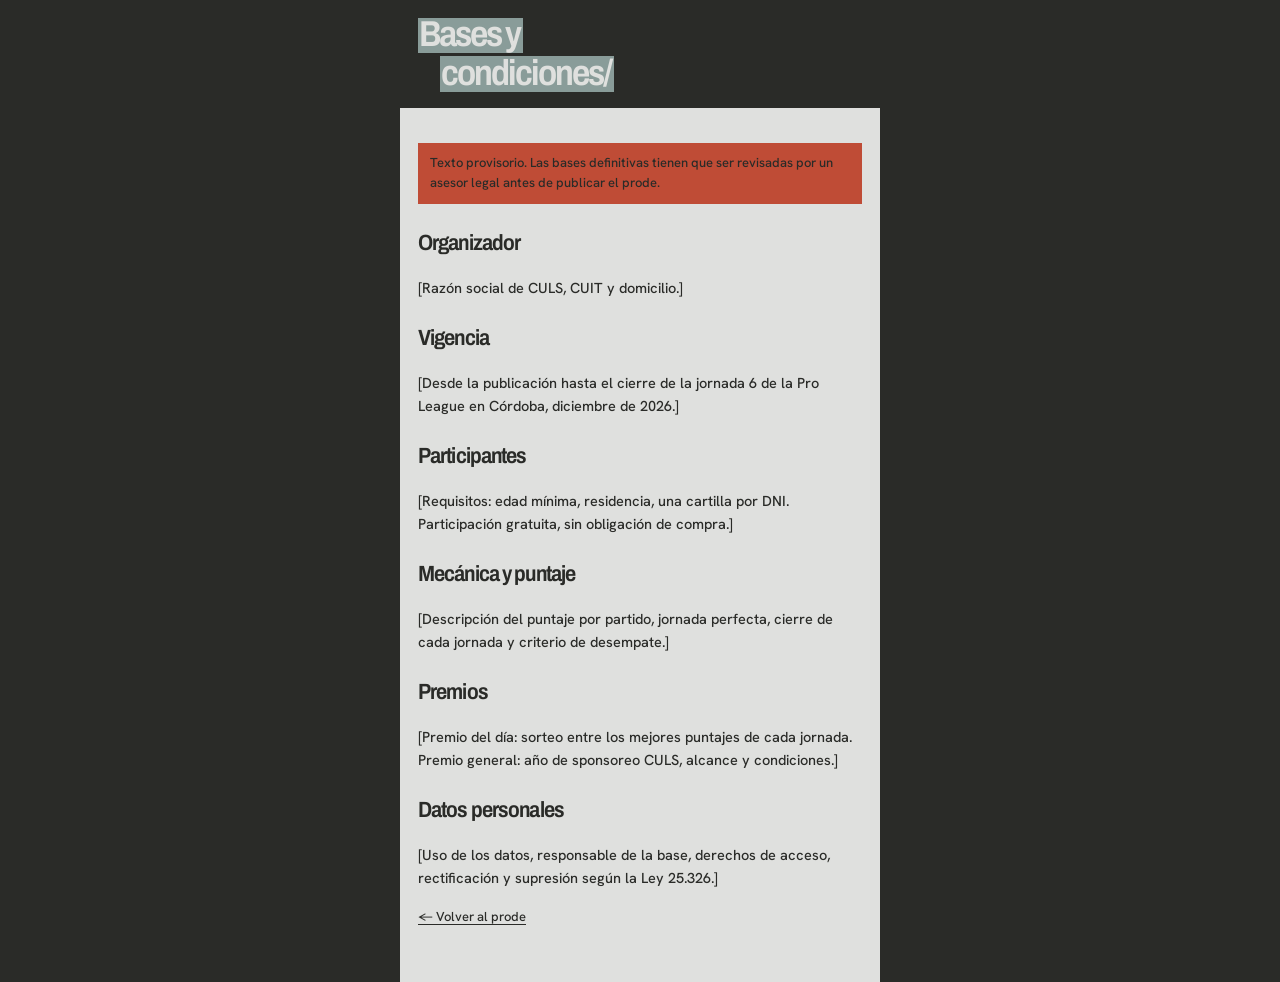
==== bases.html @ 842980f7 "primera version - claude" ====
<!doctype html>
<html lang="es-AR">
<head>
<meta charset="utf-8">
<meta name="viewport" content="width=device-width,initial-scale=1">
<title>Bases y condiciones | PRODE CULS</title>
<link rel="stylesheet" href="https://fonts.googleapis.com/css2?family=Archivo:wdth,wght@62..125,500..800&family=Hanken+Grotesk:wght@400;500;600;700&display=swap">
<link rel="stylesheet" href="css/styles.css">
<style>
  .legal{padding:22px 18px 40px;font-size:14.5px;line-height:1.6}
  .legal h2{font-family:var(--display);font-variation-settings:"wdth" 86;font-weight:650;font-size:22px;letter-spacing:-.04em;margin:22px 0 6px}
  .pend{background:var(--rojo);color:var(--negro);padding:10px 12px;font-size:13px}
</style>
</head>
<body>
<div class="app">
  <div class="thead"><div class="boxes inv"><span style="font-size:36px">Bases y</span><span style="font-size:36px">condiciones/</span></div></div>
  <div class="legal">
    <p class="pend">Texto provisorio. Las bases definitivas tienen que ser revisadas por un asesor legal antes de publicar el prode.</p>
    <h2>Organizador</h2>
    <p>[Razón social de CULS, CUIT y domicilio.]</p>
    <h2>Vigencia</h2>
    <p>[Desde la publicación hasta el cierre de la jornada 6 de la Pro League en Córdoba, diciembre de 2026.]</p>
    <h2>Participantes</h2>
    <p>[Requisitos: edad mínima, residencia, una cartilla por DNI. Participación gratuita, sin obligación de compra.]</p>
    <h2>Mecánica y puntaje</h2>
    <p>[Descripción del puntaje por partido, jornada perfecta, cierre de cada jornada y criterio de desempate.]</p>
    <h2>Premios</h2>
    <p>[Premio del día: sorteo entre los mejores puntajes de cada jornada. Premio general: año de sponsoreo CULS, alcance y condiciones.]</p>
    <h2>Datos personales</h2>
    <p>[Uso de los datos, responsable de la base, derechos de acceso, rectificación y supresión según la Ley 25.326.]</p>
    <p><a class="link" href="./">← Volver al prode</a></p>
  </div>
</div>
</body>
</html>
---- css/styles.css ----
/* PRODE CULS · paleta y tipografías del manual de marca */
:root{
  --negro:#2A2B28; --blanco:#DFE0DE; --gris:#899C99; --rojo:#BF4C36; --verde:#8CA14D;
  --papel:#F3F2EF; --tinta:#2A2B28; --tinta-suave:#5d625c; --linea:rgba(42,43,40,.18);
  --display:"Archivo","Arial Narrow",Arial,sans-serif;
  --body:"Hanken Grotesk","Helvetica Neue",Arial,sans-serif;
  --col:480px;
  color-scheme:light;
}
*{box-sizing:border-box}
html{-webkit-text-size-adjust:100%}
body{margin:0;background:var(--negro);color:var(--tinta);font-family:var(--body);font-weight:500;min-height:100svh}
button{font:inherit;color:inherit;cursor:pointer}
a{color:inherit}
:focus-visible{outline:2px solid var(--rojo);outline-offset:2px}
[hidden]{display:none!important}

/* ---------- columna única, pensada para el celular ---------- */
.app{max-width:var(--col);margin:0 auto;min-height:100svh;background:var(--blanco);display:flex;flex-direction:column;position:relative}
.view{flex:1;display:flex;flex-direction:column}
.view>*{flex:0 0 auto}

/* barra inferior de navegación */
.navbar{position:sticky;bottom:0;z-index:20;display:flex;align-items:center;gap:10px;padding:10px 14px calc(12px + env(safe-area-inset-bottom,0px));background:var(--negro);color:var(--blanco)}
.navbar button{background:none;border:0;padding:8px 4px;font-size:14px;letter-spacing:.02em;white-space:nowrap}
.navbar .next{background:var(--blanco);color:var(--negro);padding:10px 13px;border-bottom:2px solid var(--gris)}
.navbar button:disabled{opacity:.3;cursor:default}
.prog{flex:1;display:flex;gap:3px}
.prog i{flex:1;height:3px;background:rgba(223,224,222,.22)}
.prog i.on{background:var(--blanco)}
.prog i.j.on{background:var(--verde)}

.demo-banner{background:var(--rojo);color:var(--negro);font-size:11.5px;letter-spacing:.04em;padding:6px 14px;text-align:center}
.demo-banner a{font-weight:700}

/* ---------- etiquetas de marca ---------- */
.tags{display:flex;justify-content:space-between;align-items:center;gap:8px}
.tag{display:inline-flex;align-items:stretch;font-size:11px;letter-spacing:.02em;border-bottom:2px solid currentColor;line-height:1}
.tag b{background:var(--negro);color:var(--blanco);font-weight:500;padding:4px 18px 3px 5px}
.tag span{background:var(--blanco);color:var(--negro);padding:4px 6px 3px}

/* ---------- piezas compartidas ---------- */
.hero{position:relative;overflow:hidden;background:var(--negro)}
.hero img.photo{position:absolute;inset:0;display:block;width:100%;height:100%;object-fit:cover}
.hero canvas{position:absolute;inset:0 auto 0 0;height:100%}
.hero .tags{position:absolute;top:14px;left:14px;right:14px;z-index:3}
/* cajas de color al ras de las letras */
.boxes{display:flex;flex-direction:column;align-items:flex-start;gap:3px}
.boxes span{font-family:var(--display);font-variation-settings:"wdth" 86;font-weight:650;letter-spacing:-.055em;line-height:.84;padding:.04em .07em .1em .03em;background:var(--gris);color:var(--negro)}
.boxes.verde span{background:var(--verde)}
.boxes.rojo span{background:var(--rojo)}
.boxes.claro span{background:var(--blanco)}
.boxes.inv span{background:var(--gris);color:var(--blanco)}
.boxes span:nth-child(2){margin-left:22px}
.boxes span:nth-child(3){margin-left:8px}
.boxes span:nth-child(4){margin-left:30px}
.boxes s{text-decoration:none;position:relative;opacity:.55}
.boxes s::after{content:"";position:absolute;left:-2%;right:-2%;top:50%;height:.09em;background:currentColor}
.sym{display:inline-block;background:currentColor;-webkit-mask:url(../img/sym.png) center/contain no-repeat;mask:url(../img/sym.png) center/contain no-repeat;aspect-ratio:420/238}
.logo{display:block;background:currentColor;-webkit-mask:url(../img/logo.png) left center/contain no-repeat;mask:url(../img/logo.png) left center/contain no-repeat;aspect-ratio:900/205}
.cs{display:inline-block;background:currentColor;-webkit-mask:url(../img/cs.png) center/contain no-repeat;mask:url(../img/cs.png) center/contain no-repeat;aspect-ratio:520/190}
.just{font-size:10.5px;letter-spacing:.06em;text-transform:uppercase;text-align:justify;text-align-last:justify;line-height:1.5}
.just .hl{background:var(--gris);color:var(--negro)}
.pad{padding:18px 18px 22px}
.eyebrow{font-size:11px;letter-spacing:.12em;text-transform:uppercase;color:var(--tinta-suave)}
.chip{display:inline-flex;align-items:center;gap:6px;font-size:11px;letter-spacing:.06em;text-transform:uppercase;padding:3px 7px;background:var(--negro);color:var(--blanco)}
.chip.ok{background:var(--verde);color:var(--negro)}
.chip.lock{background:var(--rojo);color:var(--negro)}
h3.sec{font-family:var(--display);font-variation-settings:"wdth" 86;font-weight:650;font-size:24px;letter-spacing:-.045em;margin:22px 0 10px;line-height:1}
h3.sec:first-child{margin-top:4px}
.cta{display:flex;justify-content:space-between;align-items:center;width:100%;background:var(--verde);color:var(--negro);border:0;padding:15px 14px;font-family:var(--display);font-variation-settings:"wdth" 86;font-weight:650;font-size:22px;letter-spacing:-.04em;border-bottom:3px solid var(--negro);text-decoration:none}
.cta:disabled{opacity:.6}
.cta.dark{background:var(--negro);color:var(--blanco);border-bottom-color:var(--gris)}
.link{background:none;border:0;padding:6px 0;font-size:13px;text-decoration:underline;text-underline-offset:3px}

/* ---------- portada ---------- */
.cover{flex:1 0 auto;display:flex;flex-direction:column;background:var(--negro);color:var(--blanco)}
.cover .hero{flex:1 0 auto;min-height:min(560px,72svh)}
.cover .titular{position:absolute;left:14px;right:14px;bottom:86px;z-index:3;display:grid;gap:10px}
.cover .titular .boxes span{font-size:clamp(38px,11.5vw,52px)}
.cover .titular .boxes.b2 span{font-size:clamp(28px,8.4vw,38px)}
.cover .meta{position:absolute;left:14px;right:14px;bottom:16px;z-index:3;display:flex;justify-content:space-between;align-items:flex-end;gap:12px}
.cover .marca{display:grid;gap:4px}
.cover .marca .logo{width:150px;color:var(--blanco)}
.cover .marca small{font-family:var(--display);font-variation-settings:"wdth" 86;font-weight:700;font-size:20px;letter-spacing:.14em;line-height:1}
.cover .meta .sub{background:var(--blanco);color:var(--negro);font-size:12px;line-height:1.25;padding:5px 7px;text-align:right}
.cover .foot{padding:16px 18px calc(18px + env(safe-area-inset-bottom,0px));display:grid;gap:12px}
.cover .foot .just{color:var(--blanco);text-align:left;text-align-last:left}
.cover .foot .just .hl{background:var(--verde);color:var(--negro)}
.cover .foot .alt{display:flex;justify-content:space-between;gap:10px}
.cover .foot .alt .link{color:var(--blanco)}

/* ---------- reglas ---------- */
.rules .hero{height:220px}
.rules .hero .boxes{position:absolute;left:14px;bottom:14px;z-index:3}
.rules .hero .boxes span{font-size:38px}
.ptable{display:grid;border-top:1px solid var(--negro)}
.ptable div{display:grid;grid-template-columns:1fr auto;gap:10px;padding:9px 0;border-bottom:1px solid var(--linea);align-items:baseline}
.ptable strong{font-family:var(--display);font-variation-settings:"wdth" 86;font-weight:700;font-size:26px;letter-spacing:-.04em;font-variant-numeric:tabular-nums}
.ptable small{display:block;color:var(--tinta-suave);font-size:12px;font-weight:500}
.prizes{display:grid;gap:8px;margin-top:6px}
.prize{display:grid;grid-template-columns:auto 1fr;gap:12px;padding:12px;background:var(--papel);align-items:start}
.prize .n{width:24px;height:24px;border-radius:50%;border:1px solid var(--negro);display:grid;place-items:center;position:relative}
.prize .n::after{content:"";position:absolute;width:10px;height:10px;border-radius:50%;background:var(--negro)}
.prize h4{margin:0 0 3px;font-family:var(--display);font-variation-settings:"wdth" 86;font-weight:650;font-size:19px;letter-spacing:-.035em;line-height:1}
.prize p{margin:0;font-size:13px;line-height:1.4;color:var(--tinta-suave)}
.prize.big{background:var(--rojo)}
.prize.big p{color:var(--negro)}
.note-s{font-size:12.5px;color:var(--tinta-suave);margin:12px 0 0;line-height:1.45}

/* ---------- jornada ---------- */
.jhero{height:300px}
.jhero .boxes{position:absolute;right:14px;bottom:14px;align-items:flex-end;z-index:3}
.jhero .boxes span{font-size:38px}
.jhero .boxes span:nth-child(n){margin-left:0}
.jhero .boxes span:nth-child(2){margin-right:18px}
.jhero .boxes span:nth-child(3){margin-right:4px}
.jhero .num{position:absolute;left:14px;bottom:14px;z-index:3;color:var(--blanco);display:flex;align-items:center;gap:8px;font-size:12px}
.jhero .num .sym{width:52px;color:var(--blanco)}
.jmeta{display:flex;justify-content:space-between;gap:8px;padding:12px 18px;background:var(--negro);color:var(--blanco);font-size:11px;letter-spacing:.08em;text-transform:uppercase}
.jmeta .close{color:var(--verde)}
.jmeta .close.off{color:var(--rojo)}
.match{padding:14px 18px 16px;border-bottom:1px solid var(--linea)}
.match .top{display:flex;justify-content:space-between;align-items:baseline;margin-bottom:10px}
.match .cat{font-family:var(--display);font-variation-settings:"wdth" 86;font-weight:650;font-size:20px;letter-spacing:-.04em}
.match .time{font-size:12px;color:var(--tinta-suave);font-variant-numeric:tabular-nums}
.score{display:grid;grid-template-columns:minmax(0,1fr) auto 8px auto minmax(0,1fr);align-items:center;gap:5px}
.team{min-width:0;overflow-wrap:anywhere;font-size:10px;letter-spacing:.04em;text-transform:uppercase;line-height:1.15}
.team b{display:block;font-family:var(--display);font-variation-settings:"wdth" 100;font-weight:700;font-size:20px;letter-spacing:-.03em}
.team.r{text-align:right}
.step{display:grid;grid-template-columns:30px 34px 30px;align-items:center;background:var(--papel)}
.step button{border:0;background:transparent;height:46px;font-size:20px}
.step button:disabled{opacity:.25;cursor:default}
.step output{font-family:var(--display);font-variation-settings:"wdth" 86;font-weight:700;font-size:28px;text-align:center;font-variant-numeric:tabular-nums;letter-spacing:-.03em}
.step output.empty{color:rgba(42,43,40,.25)}
.dash{text-align:center;font-weight:700}
.q{margin-top:12px}
.q .lbl{font-size:11px;letter-spacing:.08em;text-transform:uppercase;color:var(--tinta-suave);margin-bottom:6px;display:flex;justify-content:space-between}
.qchips{display:grid;grid-template-columns:repeat(5,1fr);gap:4px}
.qchips button{border:1px solid var(--negro);background:transparent;padding:9px 0;font-size:12px;font-variant-numeric:tabular-nums}
.qchips button[aria-pressed="true"]{background:var(--verde);border-color:var(--verde);color:var(--negro);font-weight:700}
.qchips button:disabled{opacity:.4;cursor:default}
.pick{margin-top:9px;font-size:12px;color:var(--tinta-suave);min-height:16px;line-height:1.4}
.pick b{color:var(--negro)}
.locked .step,.locked .qchips{opacity:.55}
.jfoot{padding:14px 18px 20px;font-size:12px;color:var(--tinta-suave);line-height:1.45}

/* ---------- historia ---------- */
.story{background:var(--negro);color:var(--blanco);flex:1 0 auto}
.shero{height:300px}
.shero::after{content:"";position:absolute;inset:0;background:linear-gradient(180deg,rgba(42,43,40,0) 45%,rgba(42,43,40,.85) 100%)}
.shero .boxes{position:absolute;left:14px;bottom:16px;z-index:3}
.shero .boxes span{font-size:34px}
.story .chap{display:flex;justify-content:space-between;align-items:center;padding:14px 18px 0;font-size:11px;letter-spacing:.1em;text-transform:uppercase;color:var(--gris)}
.story .chap .cs{width:46px;color:var(--gris)}
.story .txt{padding:12px 18px 6px;display:grid;gap:7px}
.story .txt .just{color:var(--gris);padding:2px 0}
.story .txt .just .hl{background:var(--gris);color:var(--negro)}
.story .lead{font-size:15px;line-height:1.45;color:var(--blanco);max-width:34ch;margin:4px 0 0}
.story .feat{margin:10px 18px 0;padding:14px;background:var(--blanco);color:var(--negro)}
.story .feat .logo{width:100%;color:var(--gris)}
.story .feat .cap{font-size:12px;margin-top:8px;color:var(--tinta-suave)}
.mats{display:grid;margin:10px 18px 0}
.mats div{display:grid;grid-template-columns:104px 1fr;gap:10px;padding:9px 0;font-size:13px;line-height:1.35}
.mats b{font-family:var(--display);font-variation-settings:"wdth" 86;font-weight:650;font-size:17px;letter-spacing:-.03em;color:var(--verde)}
.models{display:grid;grid-template-columns:repeat(3,1fr);gap:4px;margin:10px 18px 0}
.models div{background:rgba(137,156,153,.18);padding:8px;font-size:11px;letter-spacing:.04em;text-transform:uppercase;color:var(--gris)}
.models b{display:block;font-family:var(--display);font-variation-settings:"wdth" 86;font-weight:700;font-size:26px;letter-spacing:-.04em;color:var(--blanco);text-transform:none}
.quiz{margin:16px 18px 22px;background:var(--blanco);color:var(--negro);padding:14px}
.quiz .h{display:flex;align-items:center;gap:8px;font-size:11px;letter-spacing:.1em;text-transform:uppercase;color:var(--tinta-suave)}
.quiz .h .sym{width:38px;color:var(--rojo)}
.quiz p.qq{font-family:var(--display);font-variation-settings:"wdth" 86;font-weight:650;font-size:22px;letter-spacing:-.04em;line-height:1.02;margin:8px 0 12px;text-wrap:balance}
.opts{display:grid;grid-template-columns:1fr 1fr;gap:5px}
.opts button{border:1px solid var(--negro);background:transparent;padding:11px 8px;font-size:13px;text-align:left}
.opts button[aria-pressed="true"]{background:var(--negro);color:var(--blanco)}
.saved{font-size:12px;margin-top:9px;color:var(--tinta-suave);min-height:16px}

/* ---------- registro ---------- */
.form{padding:18px;display:grid;gap:12px}
.row2{display:grid;grid-template-columns:1fr 1fr;gap:10px}
.field{display:grid;gap:4px;min-width:0}
.field label{font-size:11px;letter-spacing:.1em;text-transform:uppercase;color:var(--tinta-suave)}
.field input{font:inherit;font-size:16px;padding:11px 10px;border:0;border-bottom:2px solid var(--negro);background:var(--papel);color:var(--negro);border-radius:0;width:100%;min-width:0}
.field input[aria-invalid="true"]{border-bottom-color:var(--rojo)}
.check{display:grid;grid-template-columns:20px 1fr;gap:10px;align-items:start;font-size:13px;line-height:1.4}
.check input{width:18px;height:18px;margin:1px 0 0;accent-color:var(--negro)}
.err{color:var(--rojo);font-size:13px;min-height:16px;line-height:1.4}
.summary{display:grid;grid-template-columns:repeat(3,1fr);gap:4px}
.summary div{background:var(--negro);color:var(--blanco);padding:9px 8px;font-size:10.5px;letter-spacing:.06em;text-transform:uppercase}
.summary b{display:block;font-family:var(--display);font-variation-settings:"wdth" 86;font-weight:700;font-size:26px;letter-spacing:-.04em;text-transform:none;font-variant-numeric:tabular-nums}
.missing{background:var(--papel);padding:10px 12px;font-size:13px;line-height:1.45}
.missing b{color:var(--rojo)}
.missing ul{margin:6px 0 0;padding:0;list-style:none;display:flex;flex-wrap:wrap;gap:6px}
.missing button{border:1px solid var(--negro);background:transparent;padding:5px 8px;font-size:12px}

/* ---------- final ---------- */
.fin .hero{height:230px}
.fin .hero .boxes{position:absolute;left:14px;bottom:14px;z-index:3}
.fin .hero .boxes span{font-size:40px}
.notice{background:var(--negro);color:var(--blanco);padding:12px 14px;font-size:13.5px;line-height:1.5;margin-top:8px}
.btns{display:grid;gap:8px;margin-top:14px}

/* ---------- tablas ---------- */
.thead{background:var(--negro);color:var(--blanco);padding:18px 18px 16px}
.thead .boxes span{font-size:40px}
.thead .boxes span:nth-child(2){margin-left:22px}
.tabs{display:grid;grid-template-columns:1fr 1fr;gap:0;margin-top:16px;border:1px solid var(--blanco)}
.tabs button{border:0;background:transparent;color:var(--blanco);padding:11px 8px;font-size:13px;letter-spacing:.04em;text-transform:uppercase}
.tabs button[aria-pressed="true"]{background:var(--blanco);color:var(--negro);font-weight:700}
.days{display:flex;gap:4px;overflow-x:auto;padding:12px 18px 0;scrollbar-width:none}
.days::-webkit-scrollbar{display:none}
.days button{flex:0 0 auto;border:1px solid var(--negro);background:transparent;padding:7px 10px;font-size:12px;font-variant-numeric:tabular-nums}
.days button[aria-pressed="true"]{background:var(--negro);color:var(--blanco)}
.days button:disabled{opacity:.35;cursor:default}
.tinfo{padding:12px 18px 0;font-size:12.5px;color:var(--tinta-suave);line-height:1.45}
.rank{padding:8px 18px 22px}
.rank .r{display:grid;grid-template-columns:28px 1fr auto;gap:10px;align-items:center;padding:10px 0;border-bottom:1px solid var(--linea);font-size:14px;font-variant-numeric:tabular-nums}
.rank .r .pos{font-size:12px;color:var(--tinta-suave)}
.rank .r .pt{font-family:var(--display);font-variation-settings:"wdth" 86;font-weight:700;font-size:22px;letter-spacing:-.03em;text-align:right}
.rank .r.top .pos{color:var(--negro);font-weight:700}
.rank .r.top .nm::after{content:"";display:inline-block;width:7px;height:7px;border-radius:50%;background:var(--verde);margin-left:7px;vertical-align:middle}
.rank .r.me{background:var(--papel);margin:0 -18px;padding-left:18px;padding-right:18px;font-weight:700}
.rank .cut{font-size:11px;letter-spacing:.08em;text-transform:uppercase;color:var(--tinta-suave);padding:10px 0 4px;border-bottom:2px solid var(--negro)}
.empty-s{padding:26px 18px;text-align:center;color:var(--tinta-suave);font-size:14px;line-height:1.5}

/* ---------- mi cartilla ---------- */
.me-head{display:grid;grid-template-columns:repeat(3,1fr);gap:4px;margin-top:14px}
.me-head div{background:var(--negro);color:var(--blanco);padding:10px 8px;font-size:10.5px;letter-spacing:.06em;text-transform:uppercase}
.me-head b{display:block;font-family:var(--display);font-variation-settings:"wdth" 86;font-weight:700;font-size:28px;letter-spacing:-.04em;text-transform:none;font-variant-numeric:tabular-nums}
.mj{margin-top:18px}
.mj h4{display:flex;justify-content:space-between;align-items:baseline;margin:0 0 4px;font-family:var(--display);font-variation-settings:"wdth" 86;font-weight:650;font-size:20px;letter-spacing:-.04em;padding-bottom:6px;border-bottom:1px solid var(--negro)}
.mj h4 span{font-family:var(--body);font-size:12px;letter-spacing:0;font-weight:600;color:var(--tinta-suave)}
.mp{display:grid;grid-template-columns:1fr auto;gap:8px;padding:8px 0;border-bottom:1px solid var(--linea);font-size:13px;line-height:1.4;font-variant-numeric:tabular-nums}
.mp small{display:block;color:var(--tinta-suave);font-size:12px}
.mp .p{font-family:var(--display);font-variation-settings:"wdth" 86;font-weight:700;font-size:20px;text-align:right}

@media (prefers-reduced-motion:no-preference){
  .view>*{animation:in .3s ease-out both}
  @keyframes in{from{transform:translateY(8px)}to{transform:none}}
}
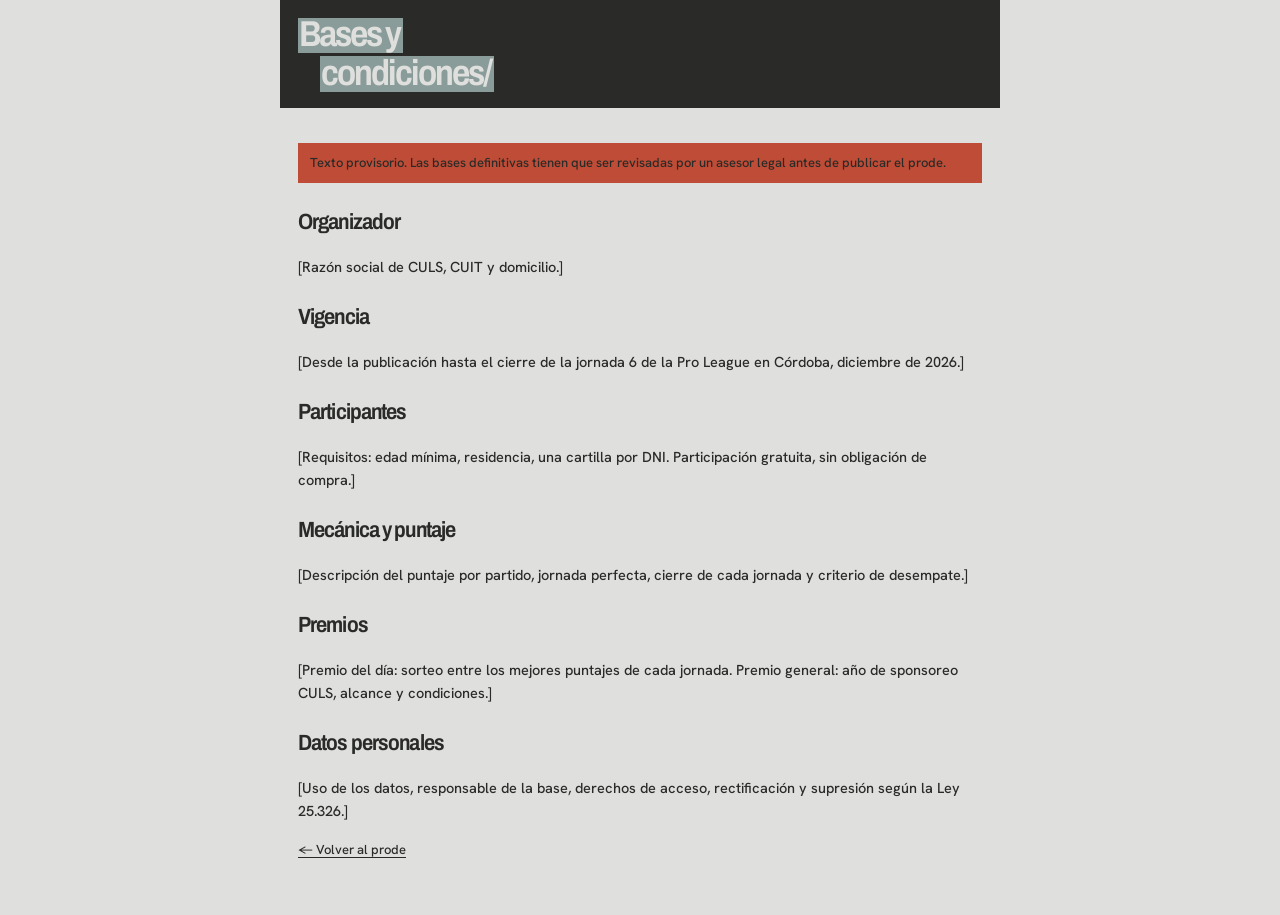
==== commit f643d9f7: "modify styles" ====
--- a/bases.html
+++ b/bases.html
@@ -13,7 +13,7 @@
 </style>
 </head>
 <body>
-<div class="app">
+<div class="app doc" style="max-width:720px;margin:0 auto">
   <div class="thead"><div class="boxes inv"><span style="font-size:36px">Bases y</span><span style="font-size:36px">condiciones/</span></div></div>
   <div class="legal">
     <p class="pend">Texto provisorio. Las bases definitivas tienen que ser revisadas por un asesor legal antes de publicar el prode.</p>
--- a/css/styles.css
+++ b/css/styles.css
@@ -238,3 +238,62 @@
   .view>*{animation:in .3s ease-out both}
   @keyframes in{from{transform:translateY(8px)}to{transform:none}}
 }
+
+/* =========================================================
+   Computadora: pantalla dividida. Foto y título fijos a la
+   izquierda, contenido a la derecha.
+   ========================================================= */
+@media (min-width:700px) and (max-width:999px){
+  .app{max-width:560px}
+}
+@media (min-width:1000px){
+  body{background:var(--blanco)}
+  .app{max-width:none}
+  .view{display:grid;grid-template-columns:minmax(0,1fr) minmax(0,1fr);align-content:start}
+  .view::after{content:"";grid-column:2;height:96px}
+  .view:has(>.cover)::after{display:none}
+  .view>.cover,.view>.rules,.view>.story,.view>.fin{display:contents}
+  .view>*,.view>.cover>*,.view>.rules>*,.view>.story>*,.view>.fin>*{grid-column:2;width:min(100% - 64px,620px);margin-inline:auto;animation:none}
+  .view .hero,.view>.thead{grid-column:1;grid-row:1/span 99;width:100%;margin:0;position:sticky;top:0;align-self:start;height:100svh!important;min-height:0!important}
+  .view:has(>.story),.view:has(>.cover){background:var(--negro);color:var(--blanco)}
+
+  /* títulos más grandes sobre la foto */
+  .view .hero .boxes span{font-size:clamp(46px,4.6vw,76px)!important}
+  .cover .titular{left:clamp(20px,3vw,48px);right:auto;bottom:clamp(140px,19vh,190px);gap:14px}
+  .cover .titular .boxes.b2 span{font-size:clamp(34px,3.4vw,56px)!important}
+  .cover .meta{left:clamp(20px,3vw,48px);right:clamp(20px,3vw,48px);bottom:clamp(20px,4vh,40px)}
+  .cover .marca .logo{width:200px}
+  .view .hero .tags{top:24px;left:clamp(20px,3vw,48px);right:clamp(20px,3vw,48px)}
+  .rules .hero .boxes,.fin .hero .boxes,.shero .boxes{left:clamp(20px,3vw,48px)!important;bottom:clamp(24px,5vh,48px)!important}
+  .jhero .boxes{right:clamp(20px,3vw,48px);bottom:clamp(24px,5vh,48px)}
+  .jhero .num{left:clamp(20px,3vw,48px);bottom:clamp(24px,5vh,48px)}
+  .view>.hero>.boxes{left:clamp(20px,3vw,48px)!important;bottom:clamp(24px,5vh,48px)!important}
+
+  /* portada: el texto y el botón centrados a la derecha */
+  .cover .foot{min-height:100svh;display:flex;flex-direction:column;justify-content:center;gap:22px;padding:48px 0}
+  .cover .foot .just{font-size:13px}
+
+  /* contenido */
+  .jmeta{margin-top:48px}
+  .rules .pad,.fin .pad{padding:48px 0 32px}
+  .match,.jfoot{padding-inline:0}
+  .story .chap{margin-top:48px;padding-inline:0}
+  .story .txt,.mats,.models{padding-inline:0}
+  .story .feat,.quiz{padding:18px}
+  .form{padding:48px 0 32px}
+  .view>.hero[style]{background:var(--gris)!important}
+
+  /* tablas y mi cartilla: el encabezado oscuro pasa a la izquierda */
+  .view>.thead{display:flex;flex-direction:column;justify-content:center;gap:28px;padding:48px clamp(24px,4vw,72px)}
+  .view>.thead .boxes span{font-size:clamp(56px,5.5vw,92px)}
+  .view>.thead .tabs{max-width:420px}
+  .days{padding:48px 0 0}
+  .tinfo{padding-inline:0}
+  .rank{padding-inline:0}
+  .rank .r.me{margin:0 -12px;padding-left:12px;padding-right:12px}
+  .view>.pad{padding:48px 0 32px}
+  .empty-s{padding-top:80px}
+
+  /* barra de navegación solo sobre la mitad derecha */
+  .navbar{position:fixed;left:50%;right:0;bottom:0;padding-inline:max(32px,calc((50vw - 620px) / 2))}
+}
